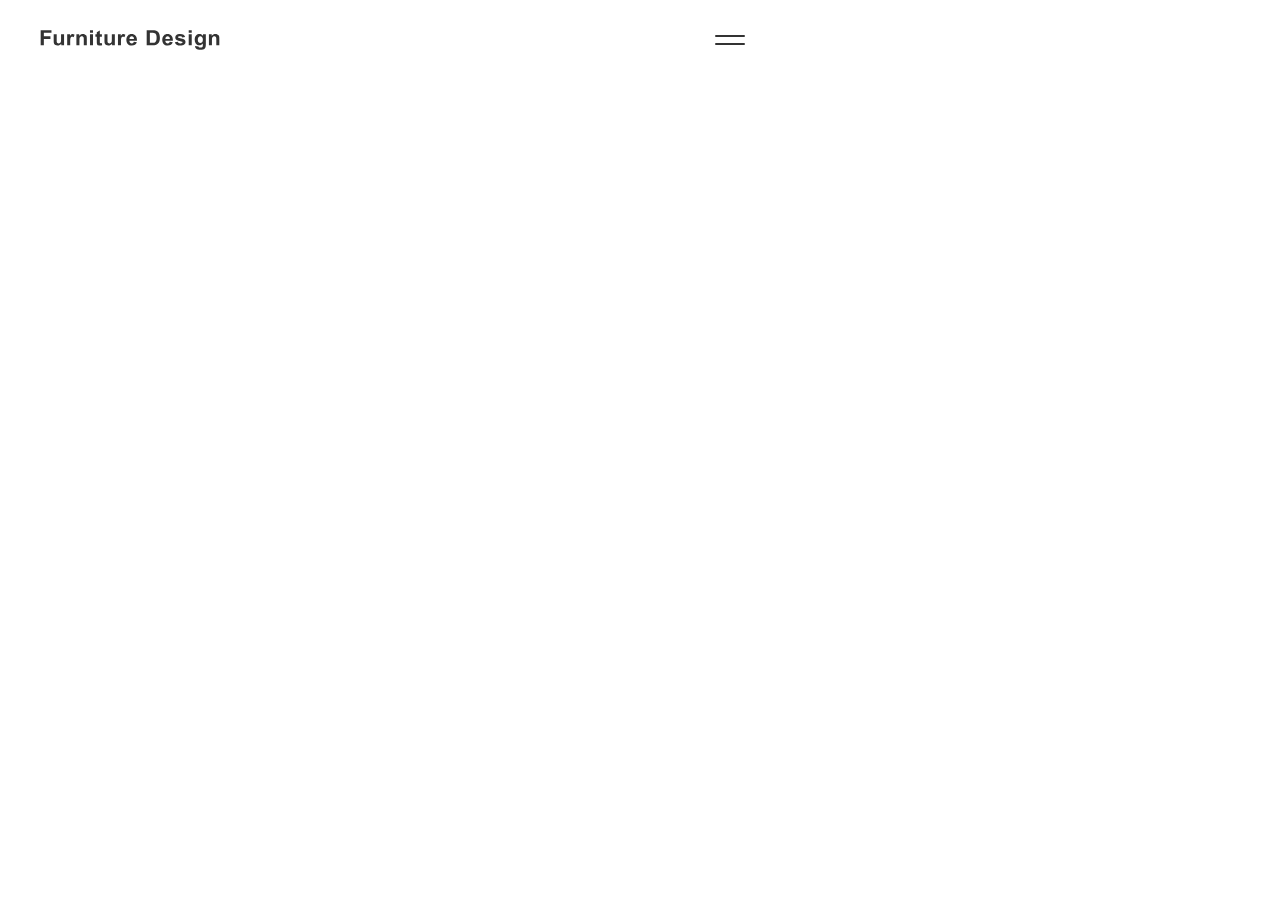
==== index.html @ 8669e15d "20230126" ====
<!DOCTYPE html>
<html lang="ja">
<head>
  <meta charset="UTF-8">
  <meta http-equiv="X-UA-Compatible" content="IE=edge">
  <meta name="viewport" content="width=device-width, initial-scale=1.0">
  <meta description content="テキストテキストテキスト">
  <link rel="shortcut icon" href="img/favicon.ico">
  <link rel="stylesheet" href="reset.css">
  <link rel="stylesheet" href="style.css">
  <title>Furniture Design</title>
</head>
<body>
  <header id="header" class="wrapper">
    <h1 class="site-title">
      <a href="idex.html">
        <img src="img/logo.svg" alt="Furniture Design">
      </a>
    </h1>

    <nav id="navi">
      <ul class="nav-menu">
        <li>
          <a href="products.html">PRODUCTS</a>
        </li>
        <li>
          <a href="about.html">ABOUT</a>
        </li>
        <li>
          <a href="company">COMPANY</a>
        </li>
        <li>
          <a href="mailto:xxxxx@xxx.xxx.com?subject=お問い合わせ">CONTACT</a>
        </li>
      </ul>
    </nav>

    <div class="openbtn">
      <span></span>
      <span></span>
    </div>

    <div class="mask">
    </div>
    
  </header>

  <main>
    <div id="top" class="wrapper">
      
    </div> 

  </main>
  <footer>

  </footer>
  <script src="https://ajax.googleapis.com/ajax/libs/jquery/3.6.3/jquery.min.js"></script>
  <script src="main.js"></script>
</body>
</html>
---- style.css ----
html {
  font-size: 100%;
}

body {
  color: #333;
  font-size: 14px;
  min-height: 100vh;
  position: relative;
}

a {
  color: #333;
  text-decoration: none;
  transition: all 0.5s;
}

a:hover {
  opacity: 0.7;
}

img {
  max-width: 100%;
}

li {
  list-style: none;
}

.wrapper {
  width: 100%;
  max-width: 1360px;
  margin: 0 auto;
  padding: 0 40px;
}

.content {
  padding-top: 120px;
  padding-bottom: 160px;
}

.site-title a {
  width: 180px;
  line-height: 1px;
  display: block;
}

/*------------------header------------------*/
#header {
  width: 100%;
  height: 80px;
  background-color: #fff;
  display: flex;
  align-items: center;
  justify-content: space-between;
  position: fixed;
  left: 0;
  right: 0;
  z-index: 50;
}
#header .openbtn {
  width: 30px;
  height: 30px;
  position: relative;
  transition: all 0.5s;
  cursor: pointer;
  z-index: 20;
}
#header .openbtn span {
  display: block;
  position: absolute;
  width: 30px;
  height: 2px;
  background-color: #333;
  border-radius: 4px;
  transition: all 0.5s;
}
#header .openbtn span:nth-child(1) {
  top: 10px;
}
#header .openbtn span:nth-child(2) {
  bottom: 10px;
}

#navi {
  position: fixed;
  top: 0;
  left: -300px;
  width: 300px;
  color: #fff;
  padding: 36px 50px;
  transition: all 0.5s;
  z-index: 20;
  opacity: 0;
}

#navi a {
  color: #fff;
}
#navi li {
  margin-bottom: 14px;
}

.open #navi {
  left: 0;
  opacity: 1;
}

.open .openbtn span {
  background-color: #fff !important;
}
.open .openbtn span:nth-child(1) {
  transform: translateY(4px) rotate(-45deg);
}
.open .openbtn span:nth-child(2) {
  transform: translateY(-4px) rotate(45deg);
}

.mask {
  display: noen;
  transition: all 0.5s;
}

.open .mask {
  display: block;
  position: fixed;
  top: 0;
  left: 0;
  width: 100%;
  height: 100%;
  background: #000;
  opacity: 0.8;
  z-index: 10;
  cursor: pointer;
}/*# sourceMappingURL=style.css.map */
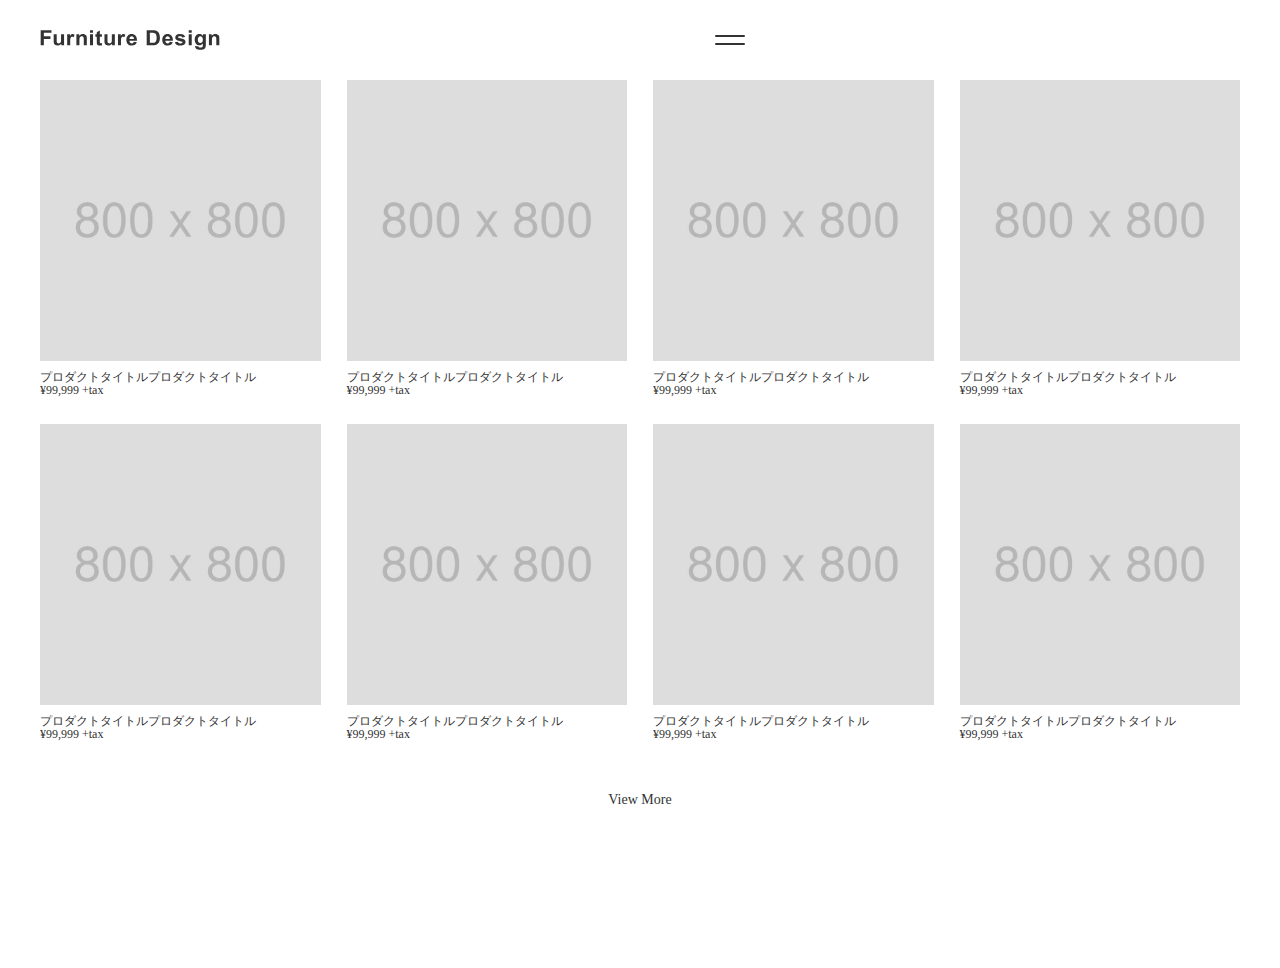
==== commit f4a3ff61: "20230126main" ====
--- a/index.html
+++ b/index.html
@@ -47,8 +47,64 @@
 
   <main>
     <div id="top" class="wrapper">
-      
+      <div class="item-list">
+        <a href="item1.html">
+          <img src="img/item10.jpg" alt="家具写真">
+          <p>プロダクトタイトルプロダクトタイトル</p>
+          <p>&yen;99,999 +tax</p>
+        </a>
+      </div>
+      <div class="item-list">
+        <a href="item2.html">
+          <img src="img/item10.jpg" alt="家具写真">
+          <p>プロダクトタイトルプロダクトタイトル</p>
+          <p>&yen;99,999 +tax</p>
+        </a>
+      </div>
+      <div class="item-list">
+        <a href="item3.html"></a>
+          <img src="img/item10.jpg" alt="家具写真">
+          <p>プロダクトタイトルプロダクトタイトル</p>
+          <p>&yen;99,999 +tax</p>
+        </a>
+      </div>
+      <div class="item-list">
+        <a href="item1.html">
+          <img src="img/item10.jpg" alt="家具写真">
+          <p>プロダクトタイトルプロダクトタイトル</p>
+          <p>&yen;99,999 +tax</p>
+        </a>
+      </div>
+      <div class="item-list">
+        <a href="item4.html">
+          <img src="img/item10.jpg" alt="家具写真">
+          <p>プロダクトタイトルプロダクトタイトル</p>
+          <p>&yen;99,999 +tax</p>
+        </a>
+      </div>
+      <div class="item-list">
+        <a href="item5.html">
+          <img src="img/item10.jpg" alt="家具写真">
+          <p>プロダクトタイトルプロダクトタイトル</p>
+          <p>&yen;99,999 +tax</p>
+        </a>
+      </div>
+      <div class="item-list">
+        <a href="item6.html">
+          <img src="img/item10.jpg" alt="家具写真">
+          <p>プロダクトタイトルプロダクトタイトル</p>
+          <p>&yen;99,999 +tax</p>
+        </a>
+      </div>
+      <div class="item-list">
+        <a href="item7.html">
+          <img src="img/item10.jpg" alt="家具写真">
+          <p>プロダクトタイトルプロダクトタイトル</p>
+          <p>&yen;99,999 +tax</p>
+        </a>
+      </div>
     </div> 
+    <a class="link-text wrapper" href="products.html">View More</a>
 
   </main>
   <footer>
--- a/style.css
+++ b/style.css
@@ -132,4 +132,27 @@
   opacity: 0.8;
   z-index: 10;
   cursor: pointer;
+}
+
+/*------------------top------------------*/
+main {
+  padding-top: 80px;
+  padding-bottom: 160px;
+}
+
+#top {
+  display: grid;
+  gap: 26px;
+  grid-template-columns: 1fr 1fr 1fr 1fr;
+  font-size: 12px;
+}
+#top img {
+  margin-bottom: 10px;
+}
+
+.link-text {
+  width: 100%;
+  padding-top: 50px;
+  display: block;
+  text-align: center;
 }/*# sourceMappingURL=style.css.map */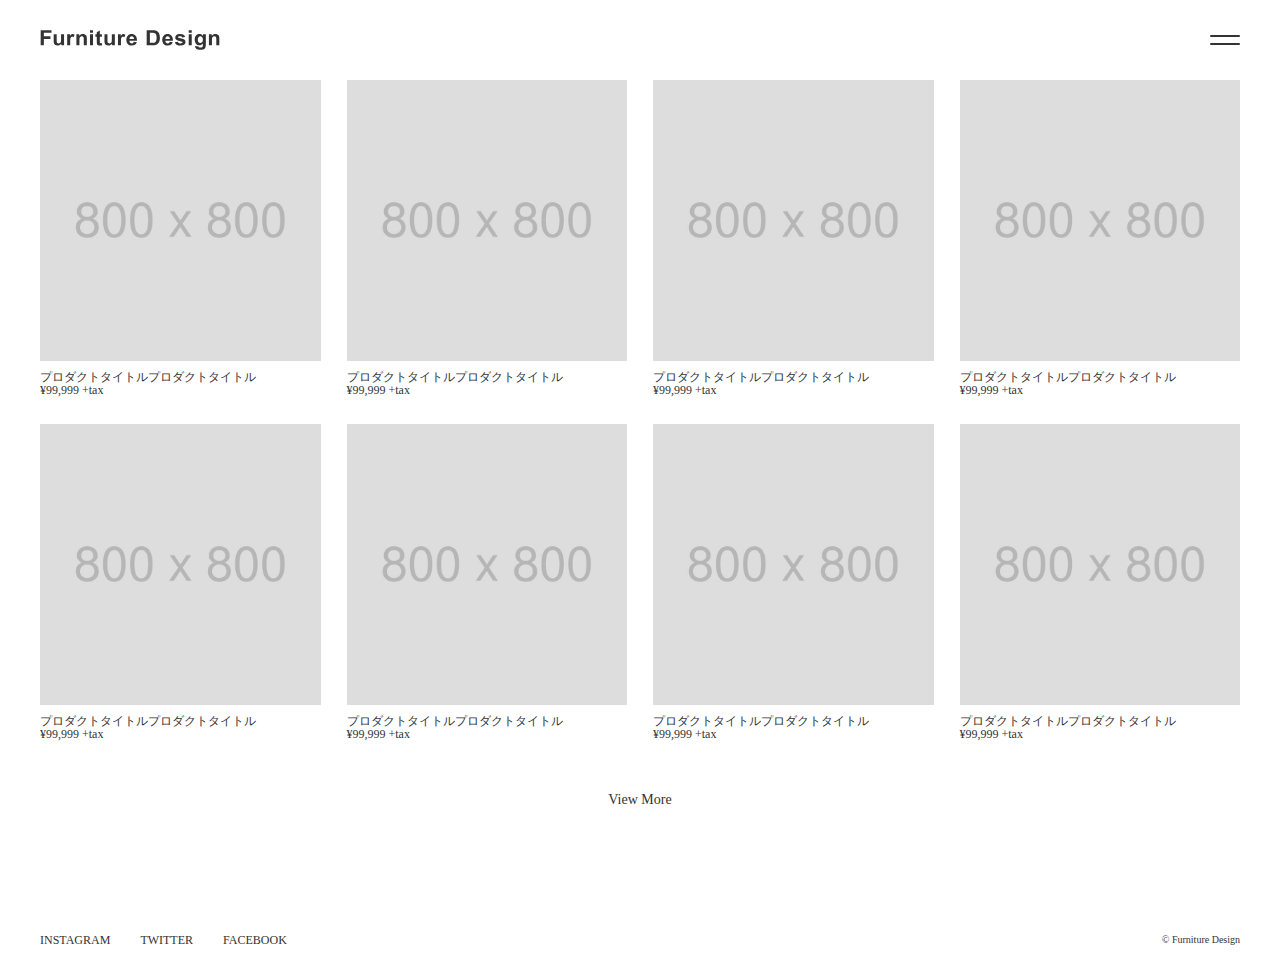
==== commit a94dc15c: "20230126top" ====
--- a/index.html
+++ b/index.html
@@ -107,9 +107,28 @@
     <a class="link-text wrapper" href="products.html">View More</a>
 
   </main>
-  <footer>
+  
+  <footer id="footer" class="wrapper">
+    <ul class="f-menu">
+      <li>
+        <a href="https://www.instagram.com/" target="_blank">
+          INSTAGRAM
+        </a>
+      </li>
+      <li>
+        <a href="https://twitter.com/" target="_blank">
+          TWITTER
+        </a>
+      </li>
+      <li>
+        <a href="https://www.facebook.com/" target="_blank">
+          FACEBOOK
+        </a>
+      </li>
+    </ul>
+    <p>&copy; Furniture Design</p>
+  </footer>
 
-  </footer>
   <script src="https://ajax.googleapis.com/ajax/libs/jquery/3.6.3/jquery.min.js"></script>
   <script src="main.js"></script>
 </body>
--- a/style.css
+++ b/style.css
@@ -117,7 +117,7 @@
 }
 
 .mask {
-  display: noen;
+  display: none;
   transition: all 0.5s;
 }
 
@@ -155,4 +155,24 @@
   padding-top: 50px;
   display: block;
   text-align: center;
+}
+
+/*------------------footer-------------*/
+#footer {
+  display: flex;
+  justify-content: space-between;
+  position: absolute;
+  bottom: 20px;
+  left: 0;
+  right: 0;
+}
+#footer .f-menu {
+  display: flex;
+  font-size: 12px;
+}
+#footer .f-menu li {
+  margin-right: 30px;
+}
+#footer p {
+  font-size: 10px;
 }/*# sourceMappingURL=style.css.map */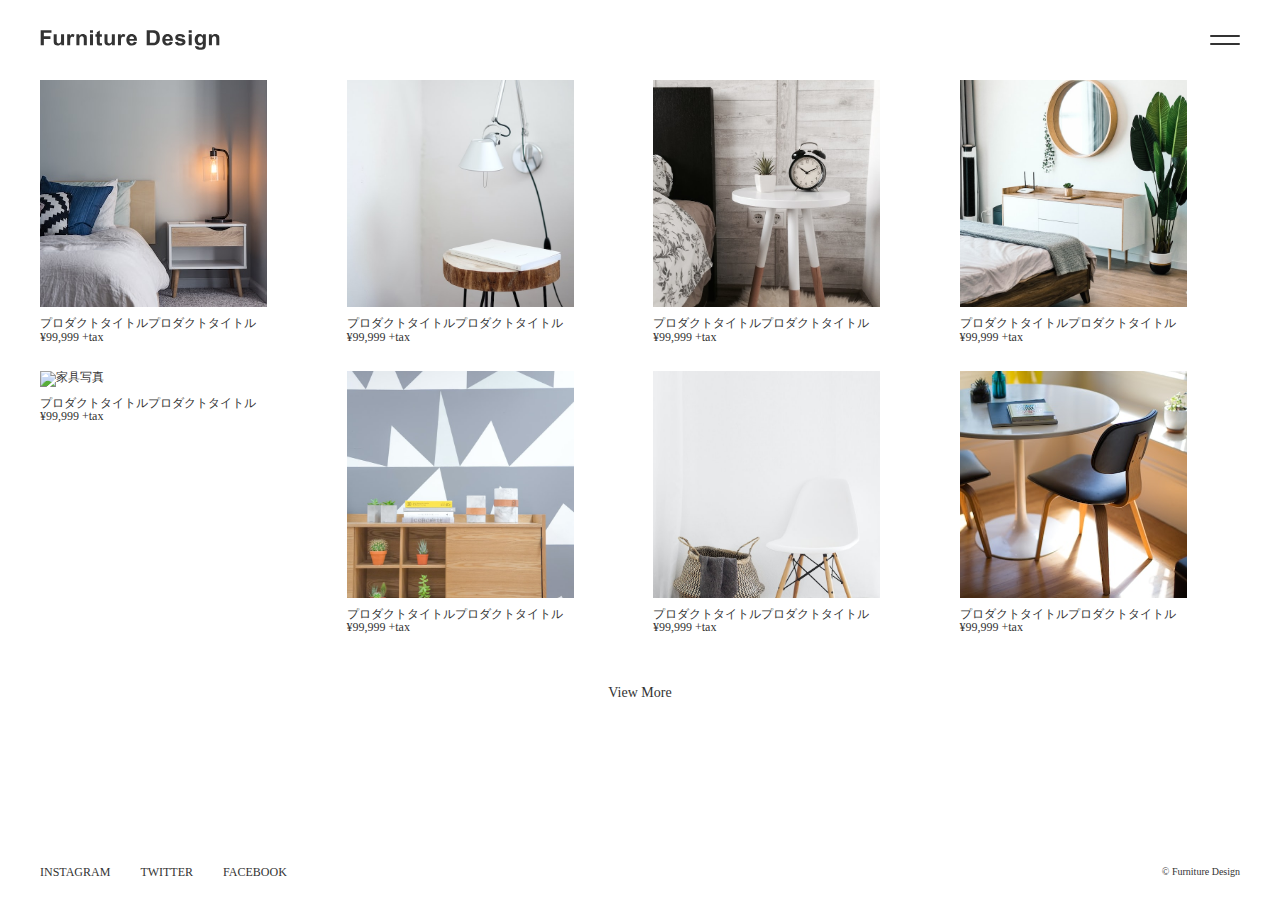
==== commit 3c06b575: "20230126img" ====
--- a/index.html
+++ b/index.html
@@ -49,56 +49,56 @@
     <div id="top" class="wrapper">
       <div class="item-list">
         <a href="item1.html">
-          <img src="img/item10.jpg" alt="家具写真">
+          <img src="img/christopher-jolly-GqbU78bdJFM-unsplash.jpg" alt="家具写真">
           <p>プロダクトタイトルプロダクトタイトル</p>
           <p>&yen;99,999 +tax</p>
         </a>
       </div>
       <div class="item-list">
         <a href="item2.html">
-          <img src="img/item10.jpg" alt="家具写真">
+          <img src="img/atilla-taskiran-I4jC9D7r8Nc-unsplash.jpg" alt="家具写真">
           <p>プロダクトタイトルプロダクトタイトル</p>
           <p>&yen;99,999 +tax</p>
         </a>
       </div>
       <div class="item-list">
-        <a href="item3.html"></a>
-          <img src="img/item10.jpg" alt="家具写真">
-          <p>プロダクトタイトルプロダクトタイトル</p>
-          <p>&yen;99,999 +tax</p>
-        </a>
-      </div>
-      <div class="item-list">
-        <a href="item1.html">
-          <img src="img/item10.jpg" alt="家具写真">
+        <a href="item3.html">
+          <img src="img/benjamin-voros-X63FTIZFbZo-unsplash.jpg" alt="家具写真">
           <p>プロダクトタイトルプロダクトタイトル</p>
           <p>&yen;99,999 +tax</p>
         </a>
       </div>
       <div class="item-list">
         <a href="item4.html">
-          <img src="img/item10.jpg" alt="家具写真">
+          <img src="img/minh-pham-7pCFUybP_P8-unsplash.jpg" alt="家具写真">
           <p>プロダクトタイトルプロダクトタイトル</p>
           <p>&yen;99,999 +tax</p>
         </a>
       </div>
       <div class="item-list">
         <a href="item5.html">
-          <img src="img/item10.jpg" alt="家具写真">
+          <img src="img/kari-shea-ItMggD0EguY-unsplash.jpg" alt="家具写真">
           <p>プロダクトタイトルプロダクトタイトル</p>
           <p>&yen;99,999 +tax</p>
         </a>
       </div>
       <div class="item-list">
         <a href="item6.html">
-          <img src="img/item10.jpg" alt="家具写真">
+          <img src="img/sophia-baboolal-vbUULTovNaM-unsplash.jpg" alt="家具写真">
           <p>プロダクトタイトルプロダクトタイトル</p>
           <p>&yen;99,999 +tax</p>
         </a>
       </div>
       <div class="item-list">
         <a href="item7.html">
-          <img src="img/item10.jpg" alt="家具写真">
+          <img src="img/sarah-dorweiler-7tFlUFGa7Dk-unsplash.jpg" alt="家具写真">
+          <p>プロダクトタイトルプロダクトタイトル</p>
+          <p>&yen;99,999 +tax</p>
+        </a>
+      </div>
+      <div class="item-list">
+        <a href="item8.html">
+          <img src="img/nirzar-pangarkar-CswKfD546Z8-unsplash.jpg" alt="家具写真">
           <p>プロダクトタイトルプロダクトタイトル</p>
           <p>&yen;99,999 +tax</p>
         </a>
@@ -107,7 +107,7 @@
     <a class="link-text wrapper" href="products.html">View More</a>
 
   </main>
-  
+
   <footer id="footer" class="wrapper">
     <ul class="f-menu">
       <li>
--- a/style.css
+++ b/style.css
@@ -147,6 +147,10 @@
   font-size: 12px;
 }
 #top img {
+  width: 227px;
+  height: 227px;
+  -o-object-fit: cover;
+     object-fit: cover;
   margin-bottom: 10px;
 }
 
@@ -155,6 +159,7 @@
   padding-top: 50px;
   display: block;
   text-align: center;
+  line-height: normal;
 }
 
 /*------------------footer-------------*/
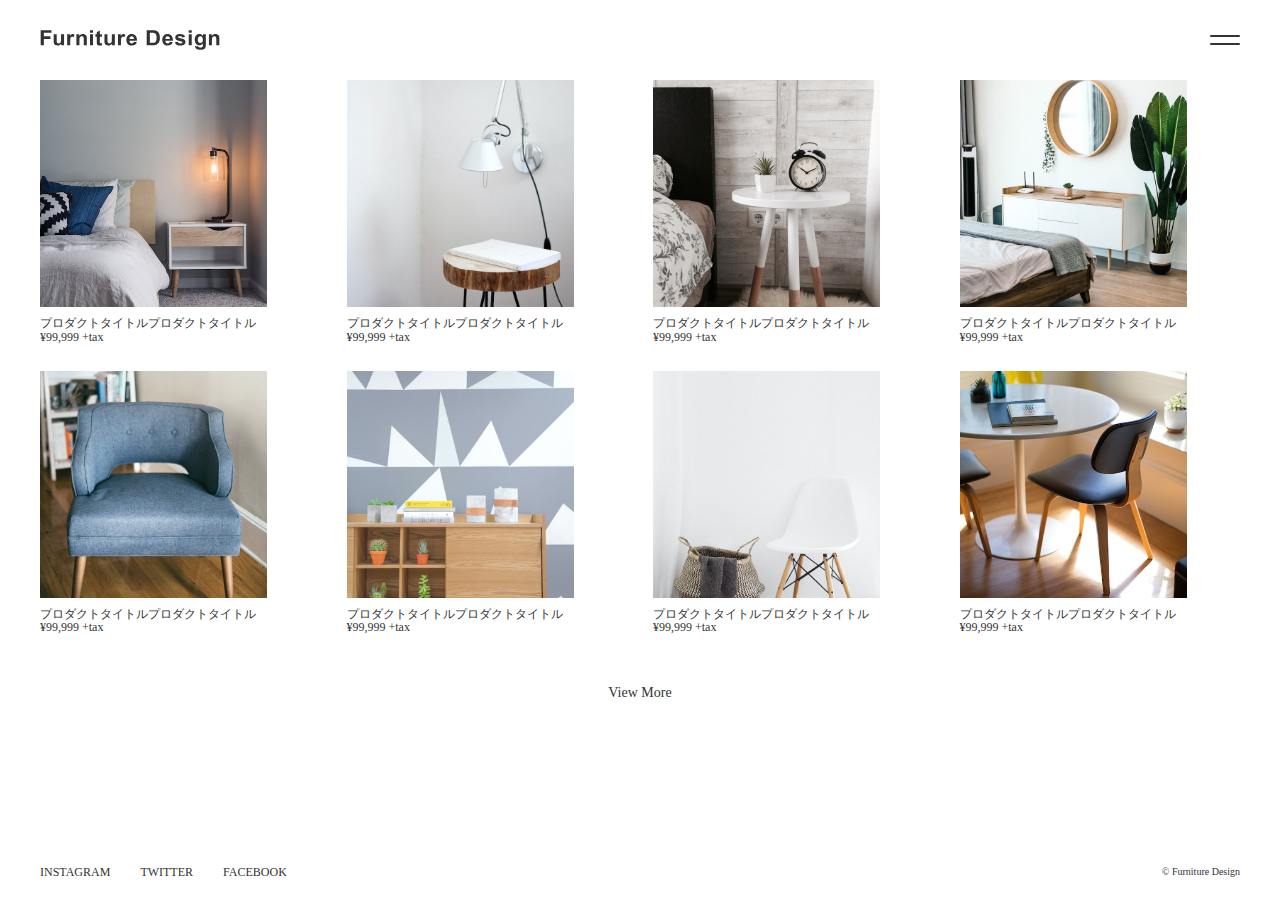
==== commit 25b0df7c: "company完成" ====
--- a/index.html
+++ b/index.html
@@ -27,7 +27,7 @@
           <a href="about.html">ABOUT</a>
         </li>
         <li>
-          <a href="company">COMPANY</a>
+          <a href="company.html">COMPANY</a>
         </li>
         <li>
           <a href="mailto:xxxxx@xxx.xxx.com?subject=お問い合わせ">CONTACT</a>
--- a/style.css
+++ b/style.css
@@ -35,8 +35,8 @@
 }
 
 .content {
-  padding-top: 120px;
-  padding-bottom: 160px;
+  padding-top: 45px;
+  padding-bottom: 50px;
 }
 
 .site-title a {
@@ -162,6 +162,73 @@
   line-height: normal;
 }
 
+.p-title {
+  margin-bottom: 30px;
+}
+
+.grid {
+  display: grid;
+  gap: 26px;
+  grid-template-columns: 1fr 1fr 1fr 1fr;
+  font-size: 12px;
+}
+.grid img {
+  width: 227px;
+  height: 227px;
+  -o-object-fit: cover;
+     object-fit: cover;
+  margin-bottom: 10px;
+}
+
+.pagination {
+  display: flex;
+  justify-content: center;
+}
+.pagination li {
+  padding-left: 20px;
+  padding-right: 20px;
+}
+
+/*-----------------about---------------*/
+.about {
+  max-width: 600px;
+}
+.about p {
+  margin-bottom: 30px;
+  font-size: 14px;
+  line-height: 1.9;
+}
+
+/*------------------company-------------*/
+.company {
+  max-width: 600px;
+}
+.company dl {
+  display: flex;
+  flex-wrap: wrap;
+  margin-bottom: 20px;
+}
+.company dl dt {
+  width: 30%;
+  padding: 20px 10px;
+  border-bottom: 1px solid #dcdbdb;
+  font-weight: normal;
+}
+.company dl dt:last-of-type {
+  border-bottom: none;
+}
+.company dl dd {
+  width: 70%;
+  padding: 20px 10px;
+  border-bottom: 1px solid #dcdbdb;
+}
+.company dl dd:last-of-type {
+  border-bottom: none;
+}
+.company .location {
+  filter: grayscale(1);
+}
+
 /*------------------footer-------------*/
 #footer {
   display: flex;
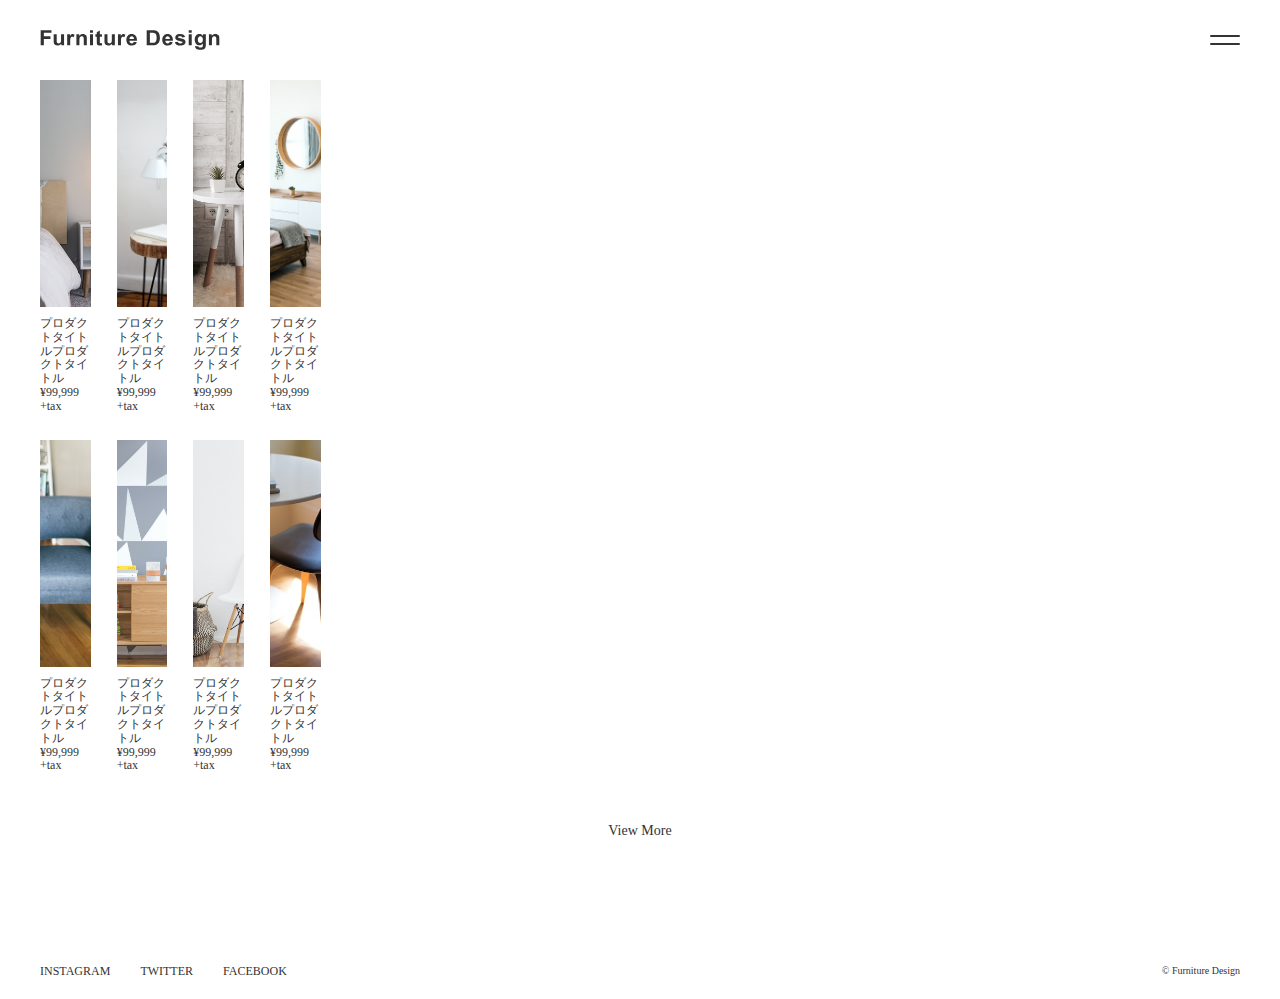
==== commit f5f13ecf: "20230127grid" ====
--- a/index.html
+++ b/index.html
@@ -47,6 +47,7 @@
 
   <main>
     <div id="top" class="wrapper">
+      <div class="grid">
       <div class="item-list">
         <a href="item1.html">
           <img src="img/christopher-jolly-GqbU78bdJFM-unsplash.jpg" alt="家具写真">
@@ -103,6 +104,7 @@
           <p>&yen;99,999 +tax</p>
         </a>
       </div>
+    </div><!-------grid-------->
     </div> 
     <a class="link-text wrapper" href="products.html">View More</a>
 
--- a/style.css
+++ b/style.css
@@ -1,3 +1,4 @@
+@charset "UTF-8";
 html {
   font-size: 100%;
 }
@@ -143,7 +144,7 @@
 #top {
   display: grid;
   gap: 26px;
-  grid-template-columns: 1fr 1fr 1fr 1fr;
+  grid-template-columns: repeat(4, 1fr);
   font-size: 12px;
 }
 #top img {
@@ -169,7 +170,7 @@
 .grid {
   display: grid;
   gap: 26px;
-  grid-template-columns: 1fr 1fr 1fr 1fr;
+  grid-template-columns: repeat(4, 1fr);
   font-size: 12px;
 }
 .grid img {
@@ -229,6 +230,42 @@
   filter: grayscale(1);
 }
 
+/*------------------products詳細-------------*/
+#item {
+  max-width: 800px;
+  display: flex;
+  justify-content: space-between;
+  margin-bottom: 40px;
+  font-size: 14px;
+}
+#item .item-img {
+  width: 50%;
+}
+#item .item-img img {
+  width: 400px;
+  height: 400px;
+}
+#item .item-text {
+  width: 42%;
+}
+#item .item-text p {
+  margin-bottom: 30px;
+  text-align: justify;
+  line-height: normal;
+}
+#item .item-text dl {
+  display: flex;
+  flex-wrap: wrap;
+  line-height: normal;
+}
+#item .item-text dl dt {
+  width: 30%;
+  font-weight: normal;
+}
+#item .item-text dl dd {
+  width: 70%;
+}
+
 /*------------------footer-------------*/
 #footer {
   display: flex;
@@ -247,4 +284,38 @@
 }
 #footer p {
   font-size: 10px;
+}
+
+/*--------------------sp------------------*/
+@media screen and (max-width: 900px) {
+  .grid {
+    grid-template-columns: repeat(2, 1fr);
+  }
+  .grid img {
+    width: 100%;
+  }
+  #item {
+    display: flex;
+    flex-direction: column;
+  }
+  #item .item-img {
+    margin-bottom: 30px;
+    width: 100%;
+  }
+  #item .item-img img {
+    width: 764px;
+    height: auto;
+  }
+  #item .item-text {
+    width: 100%;
+  }
+  .company dl {
+    display: flex;
+    flex-direction: column;
+  }
+  .company dl dt {
+    width: 100%;
+    border-bottom: none;
+    padding-bottom: 5px;
+  }
 }/*# sourceMappingURL=style.css.map */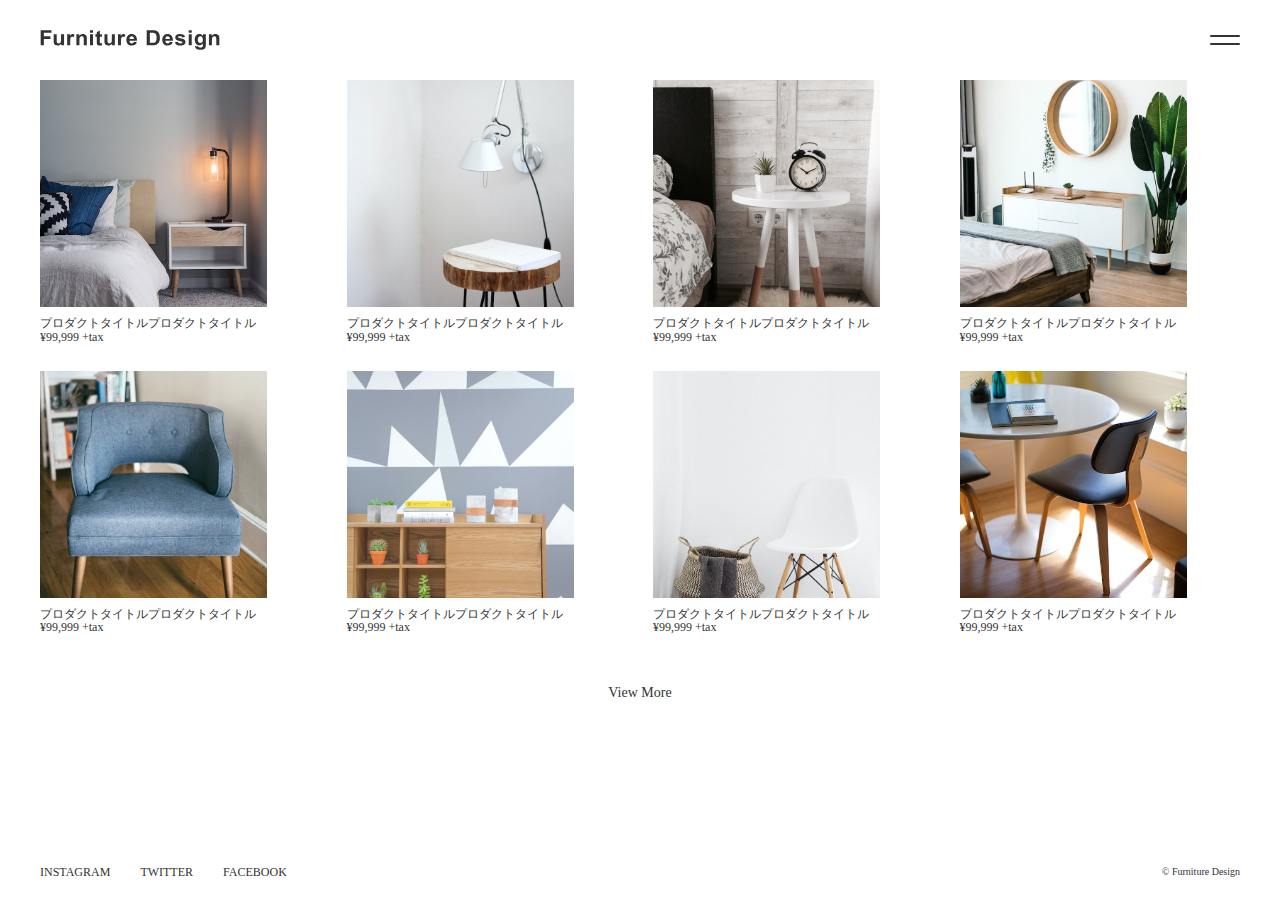
==== commit c6ace646: "20230127grid" ====
--- a/index.html
+++ b/index.html
@@ -13,7 +13,7 @@
 <body>
   <header id="header" class="wrapper">
     <h1 class="site-title">
-      <a href="idex.html">
+      <a href="index.html">
         <img src="img/logo.svg" alt="Furniture Design">
       </a>
     </h1>
@@ -48,63 +48,63 @@
   <main>
     <div id="top" class="wrapper">
       <div class="grid">
-      <div class="item-list">
-        <a href="item1.html">
-          <img src="img/christopher-jolly-GqbU78bdJFM-unsplash.jpg" alt="家具写真">
-          <p>プロダクトタイトルプロダクトタイトル</p>
-          <p>&yen;99,999 +tax</p>
-        </a>
-      </div>
-      <div class="item-list">
-        <a href="item2.html">
-          <img src="img/atilla-taskiran-I4jC9D7r8Nc-unsplash.jpg" alt="家具写真">
-          <p>プロダクトタイトルプロダクトタイトル</p>
-          <p>&yen;99,999 +tax</p>
-        </a>
-      </div>
-      <div class="item-list">
-        <a href="item3.html">
-          <img src="img/benjamin-voros-X63FTIZFbZo-unsplash.jpg" alt="家具写真">
-          <p>プロダクトタイトルプロダクトタイトル</p>
-          <p>&yen;99,999 +tax</p>
-        </a>
-      </div>
-      <div class="item-list">
-        <a href="item4.html">
-          <img src="img/minh-pham-7pCFUybP_P8-unsplash.jpg" alt="家具写真">
-          <p>プロダクトタイトルプロダクトタイトル</p>
-          <p>&yen;99,999 +tax</p>
-        </a>
-      </div>
-      <div class="item-list">
-        <a href="item5.html">
-          <img src="img/kari-shea-ItMggD0EguY-unsplash.jpg" alt="家具写真">
-          <p>プロダクトタイトルプロダクトタイトル</p>
-          <p>&yen;99,999 +tax</p>
-        </a>
-      </div>
-      <div class="item-list">
-        <a href="item6.html">
-          <img src="img/sophia-baboolal-vbUULTovNaM-unsplash.jpg" alt="家具写真">
-          <p>プロダクトタイトルプロダクトタイトル</p>
-          <p>&yen;99,999 +tax</p>
-        </a>
-      </div>
-      <div class="item-list">
-        <a href="item7.html">
-          <img src="img/sarah-dorweiler-7tFlUFGa7Dk-unsplash.jpg" alt="家具写真">
-          <p>プロダクトタイトルプロダクトタイトル</p>
-          <p>&yen;99,999 +tax</p>
-        </a>
-      </div>
-      <div class="item-list">
-        <a href="item8.html">
-          <img src="img/nirzar-pangarkar-CswKfD546Z8-unsplash.jpg" alt="家具写真">
-          <p>プロダクトタイトルプロダクトタイトル</p>
-          <p>&yen;99,999 +tax</p>
-        </a>
-      </div>
-    </div><!-------grid-------->
+        <div class="item-list">
+          <a href="item1.html">
+            <img src="img/christopher-jolly-GqbU78bdJFM-unsplash.jpg" alt="家具写真">
+            <p>プロダクトタイトルプロダクトタイトル</p>
+            <p>&yen;99,999 +tax</p>
+          </a>
+        </div>
+        <div class="item-list">
+          <a href="item2.html">
+            <img src="img/atilla-taskiran-I4jC9D7r8Nc-unsplash.jpg" alt="家具写真">
+            <p>プロダクトタイトルプロダクトタイトル</p>
+            <p>&yen;99,999 +tax</p>
+          </a>
+        </div>
+        <div class="item-list">
+          <a href="item3.html">
+            <img src="img/benjamin-voros-X63FTIZFbZo-unsplash.jpg" alt="家具写真">
+            <p>プロダクトタイトルプロダクトタイトル</p>
+            <p>&yen;99,999 +tax</p>
+          </a>
+        </div>
+        <div class="item-list">
+          <a href="item4.html">
+            <img src="img/minh-pham-7pCFUybP_P8-unsplash.jpg" alt="家具写真">
+            <p>プロダクトタイトルプロダクトタイトル</p>
+            <p>&yen;99,999 +tax</p>
+          </a>
+        </div>
+        <div class="item-list">
+          <a href="item5.html">
+            <img src="img/kari-shea-ItMggD0EguY-unsplash.jpg" alt="家具写真">
+            <p>プロダクトタイトルプロダクトタイトル</p>
+            <p>&yen;99,999 +tax</p>
+          </a>
+        </div>
+        <div class="item-list">
+          <a href="item6.html">
+            <img src="img/sophia-baboolal-vbUULTovNaM-unsplash.jpg" alt="家具写真">
+            <p>プロダクトタイトルプロダクトタイトル</p>
+            <p>&yen;99,999 +tax</p>
+          </a>
+        </div>
+        <div class="item-list">
+          <a href="item7.html">
+            <img src="img/sarah-dorweiler-7tFlUFGa7Dk-unsplash.jpg" alt="家具写真">
+            <p>プロダクトタイトルプロダクトタイトル</p>
+            <p>&yen;99,999 +tax</p>
+          </a>
+        </div>
+        <div class="item-list">
+          <a href="item8.html">
+            <img src="img/nirzar-pangarkar-CswKfD546Z8-unsplash.jpg" alt="家具写真">
+            <p>プロダクトタイトルプロダクトタイトル</p>
+            <p>&yen;99,999 +tax</p>
+          </a>
+        </div>
+      </div><!-------grid-------->
     </div> 
     <a class="link-text wrapper" href="products.html">View More</a>
 
--- a/style.css
+++ b/style.css
@@ -141,20 +141,6 @@
   padding-bottom: 160px;
 }
 
-#top {
-  display: grid;
-  gap: 26px;
-  grid-template-columns: repeat(4, 1fr);
-  font-size: 12px;
-}
-#top img {
-  width: 227px;
-  height: 227px;
-  -o-object-fit: cover;
-     object-fit: cover;
-  margin-bottom: 10px;
-}
-
 .link-text {
   width: 100%;
   padding-top: 50px;
